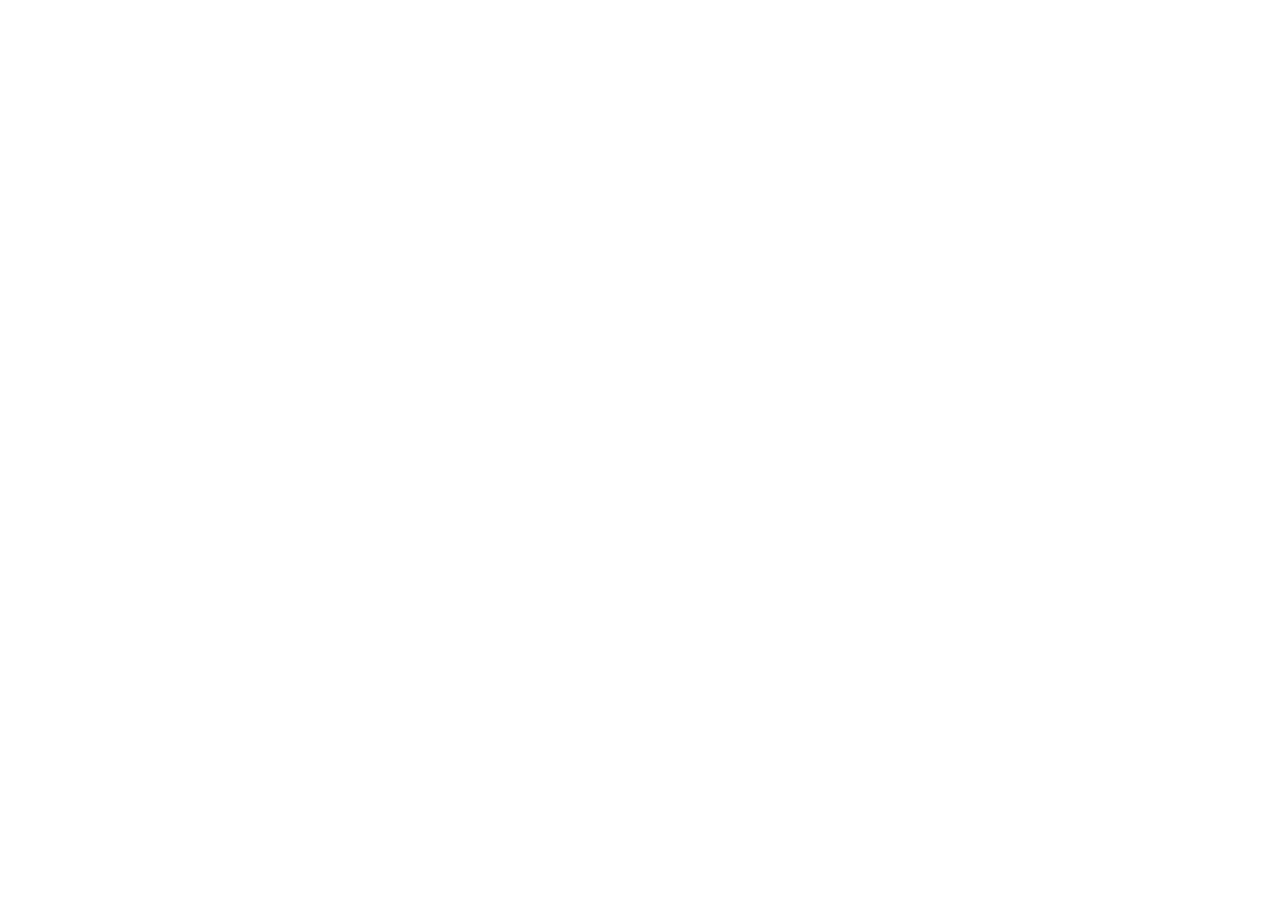
==== index.html @ b737aadc "Initial commit: base structure of the coffee blog" ====
<!DOCTYPE html>
<html lang="en">
<head>
    <meta charset="UTF-8">
    <meta name="viewport" content="width=device-width, initial-scale=1.0">
    <title>The Coffee Blog</title>
    <link rel="stylesheet" href="style/normalize.css">
    <link href="https://fonts.googleapis.com/css2?family=Lato:wght@400;700;900&family=Playfair+Display:wght@600;700;800&display=swap" rel="stylesheet">
    <link rel="stylesheet" href="style/styles.css">

</head>
<body>
    
</body>
</html>
---- style/styles.css ----
:root {
    --primario: #8B5E3C;
    --primario-oscuro: #4E342E;
    --secundario: #C8956C;
    --acento: #D6A756;

    --oscuro: #211A17;
    --blanco: #FFFFFF;
    --fondo: #F7F2EC;
    --fondo-secundario: #EDE2D5;

    --texto: #2F2926;
    --texto-secundario: #6F625B;

    --fuente-titulos: 'Playfair Display', serif;
    --fuente-texto: 'Lato', sans-serif;
}
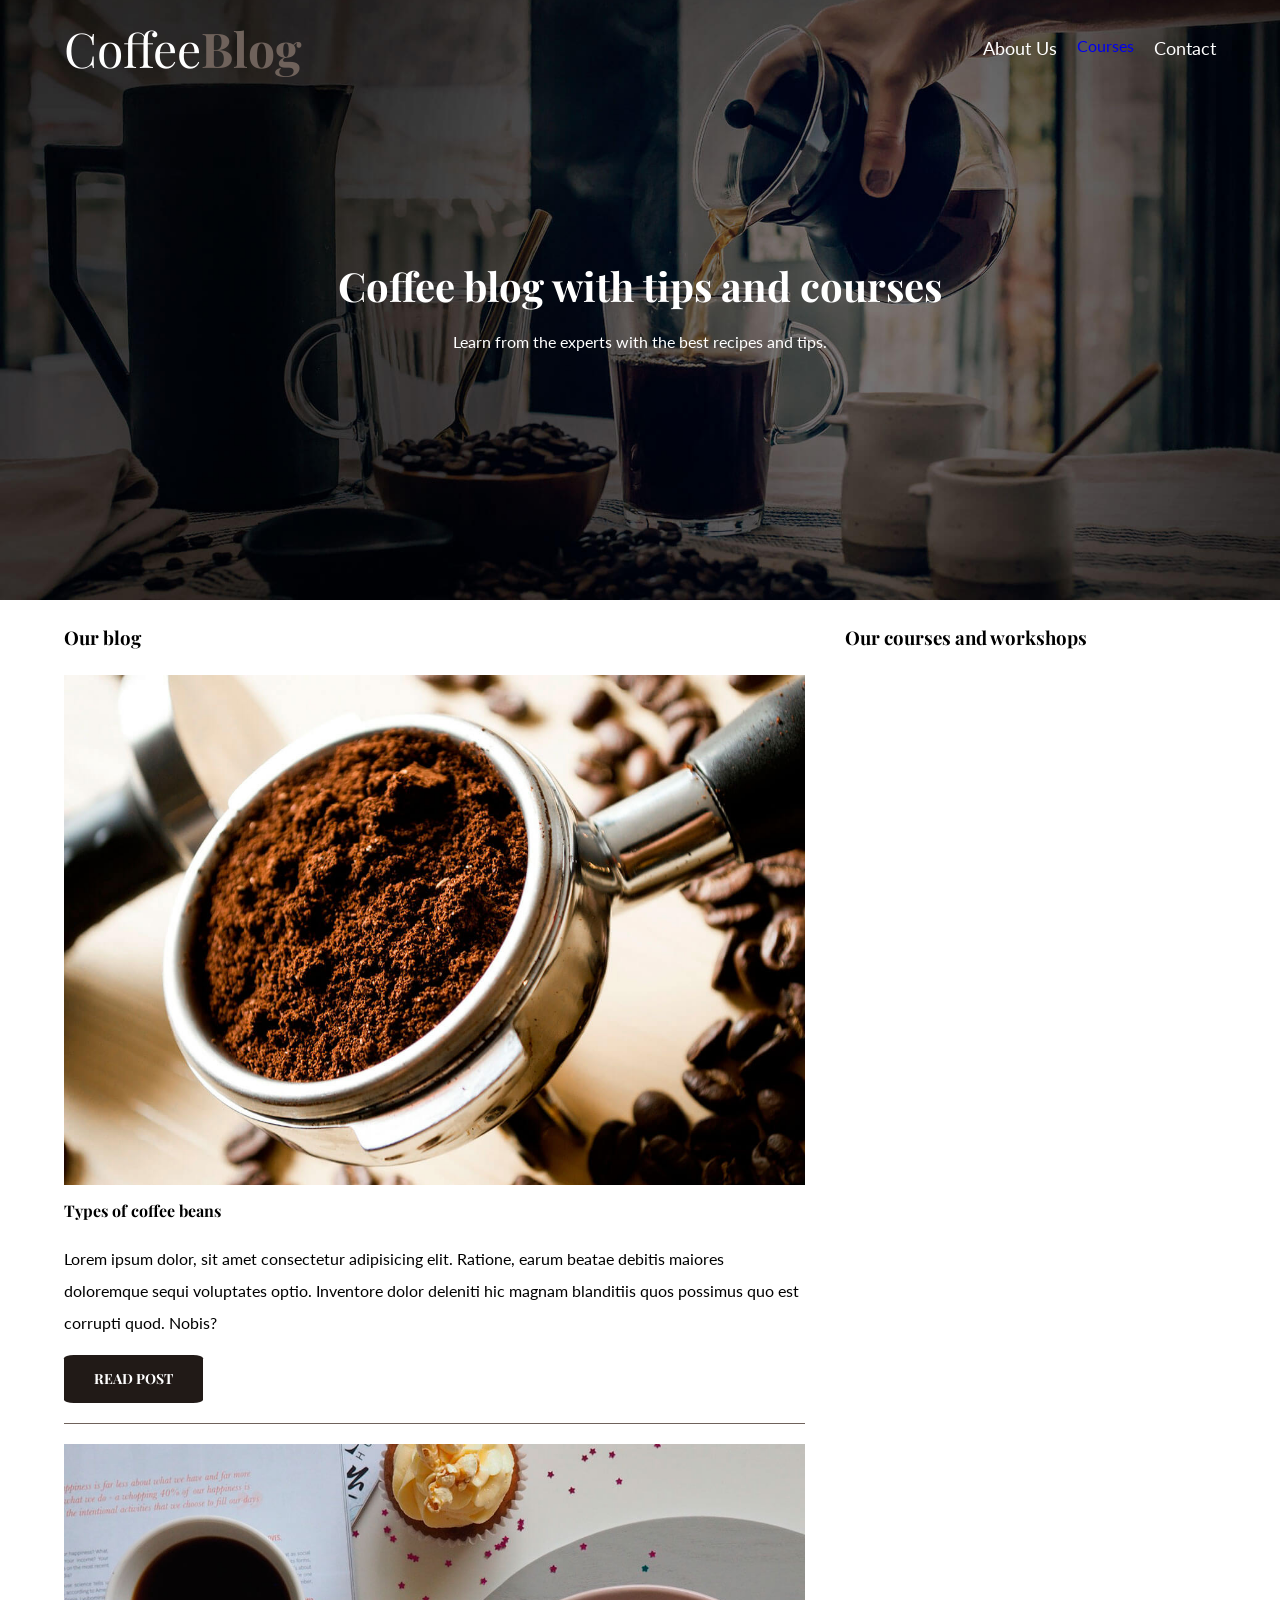
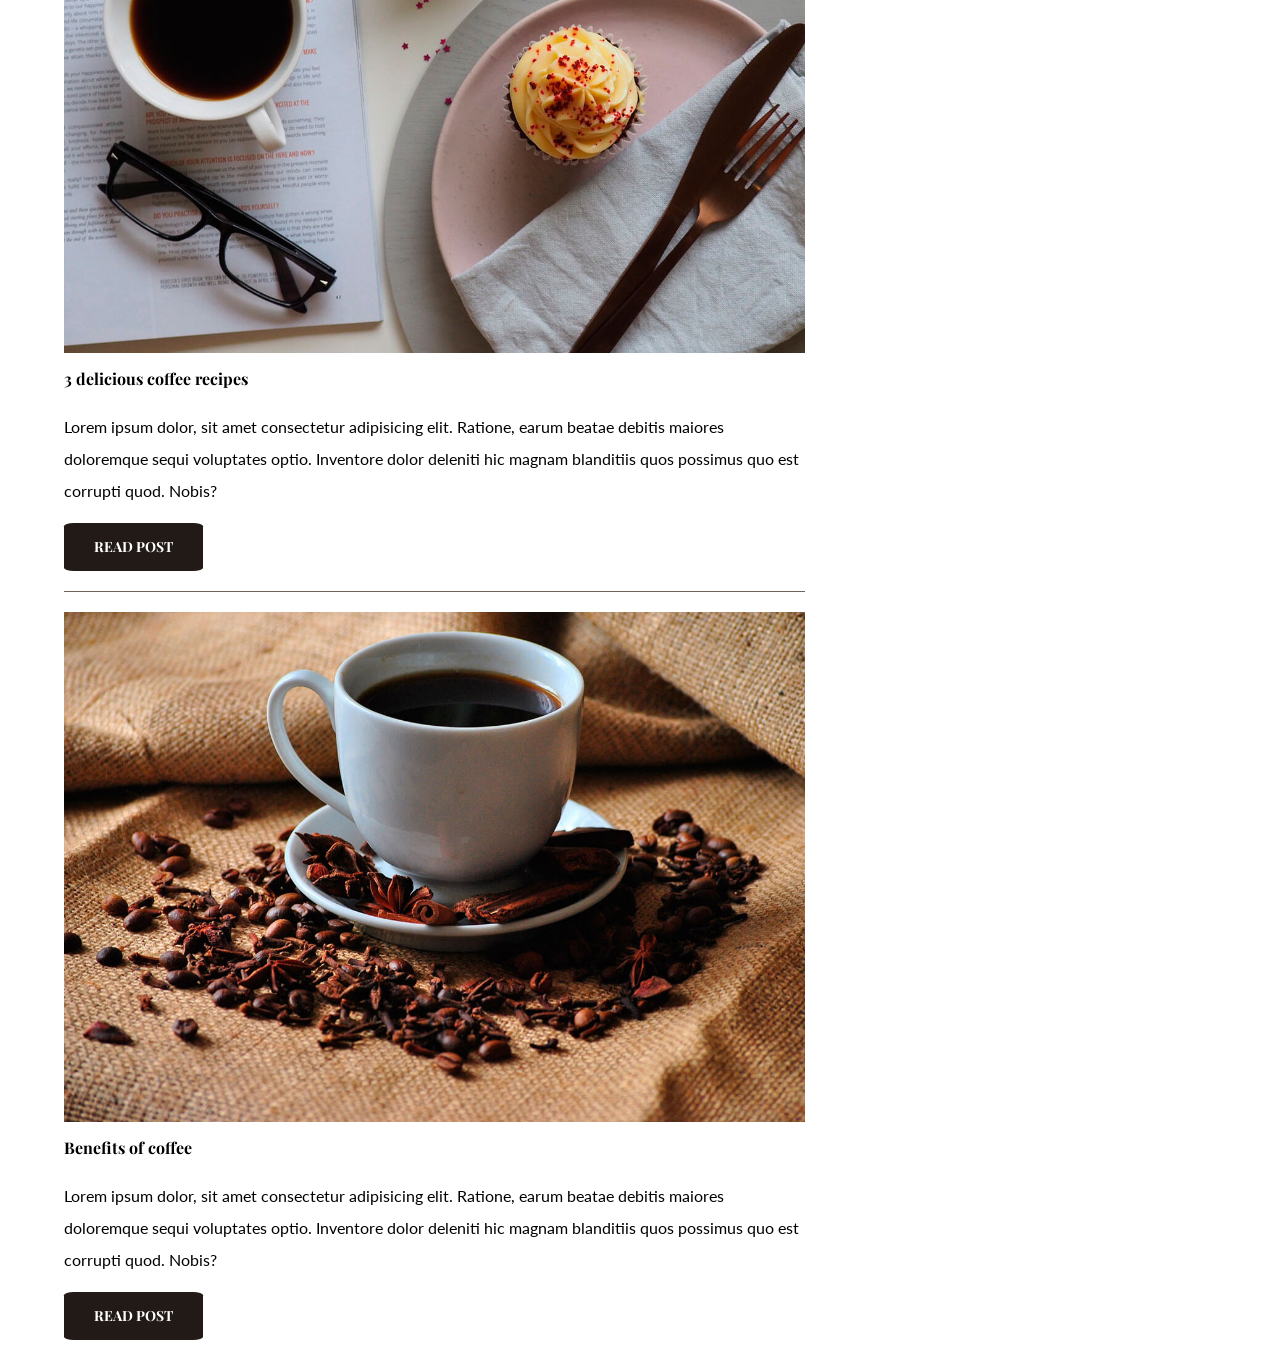
==== commit 36a791e1: "feat/Creation-of-header-and-CSS-styles" ====
--- a/index.html
+++ b/index.html
@@ -10,6 +10,71 @@
 
 </head>
 <body>
-    
+    <header class="header">
+            <div class="container">
+                <div class="bar">
+                    <a class="logo" href="index.html" >
+                        <h1 class="logo__name no-margin center-text">Coffee<span class="logo__bold">Blog</span></h1>
+                    </a>
+                    <nav class="navigation">
+                        <a href="about_us.html" class="navigation__link">About Us</a>
+                        <a href="courses.html" class="navegition__link">Courses</a>
+                        <a href="contact.html" class="navigation__link">Contact</a>
+                    </nav>
+                </div>
+            </div>
+
+        <div class="header__text">
+            <h2 class="no-margin">Coffee blog with tips and courses</h2>
+            <p class="no-margin">Learn from the experts with the best recipes and tips.</p>
+        </div>
+    </header>
+
+    <div class="container content-main">
+        <main class="blog">
+            <h3>Our blog</h3>
+
+            <article class="entry">
+                <div class="entry__image">
+                    <img src="img/blog1.jpg" alt="Image Blog">
+                </div>
+
+                <div class="entry__content">
+                    <h4 class="no-margin">Types of coffee beans</h4>
+                    <p>Lorem ipsum dolor, sit amet consectetur adipisicing elit. Ratione, earum beatae debitis maiores doloremque sequi voluptates optio. Inventore dolor deleniti hic magnam blanditiis quos possimus quo est corrupti quod. Nobis?</p>
+                    <a href="entry.html" class="button button--first">Read post</a>
+                </div>
+            </article>
+
+            <article class="entry">
+                <div class="entry__image">
+                    <img src="img/blog2.jpg" alt="Image Blog">
+                </div>
+
+                <div class="entry__content">
+                    <h4 class="no-margin">3 delicious coffee recipes</h4>
+                    <p>Lorem ipsum dolor, sit amet consectetur adipisicing elit. Ratione, earum beatae debitis maiores doloremque sequi voluptates optio. Inventore dolor deleniti hic magnam blanditiis quos possimus quo est corrupti quod. Nobis?</p>
+                    <a href="entry.html" class="button button--first">Read post</a>
+                </div>
+            </article>
+
+            <article class="entry">
+                <div class="entry__image">
+                    <img src="img/blog3.jpg" alt="Image Blog">
+                </div>
+
+                <div class="entry__content">
+                    <h4 class="no-margin">Benefits of coffee</h4>
+                    <p>Lorem ipsum dolor, sit amet consectetur adipisicing elit. Ratione, earum beatae debitis maiores doloremque sequi voluptates optio. Inventore dolor deleniti hic magnam blanditiis quos possimus quo est corrupti quod. Nobis?</p>
+                    <a href="entry.html" class="button button--first">Read post</a>
+                </div>
+            </article>
+
+        </main>
+        <aside class="sidebar">
+            <h3>Our courses and workshops</h3>
+        </aside>
+    </div>
+
 </body>
 </html>
--- a/style/styles.css
+++ b/style/styles.css
@@ -12,6 +12,136 @@
     --texto: #2F2926;
     --texto-secundario: #6F625B;
 
-    --fuente-titulos: 'Playfair Display', serif;
-    --fuente-texto: 'Lato', sans-serif;
-}+    --font-heading: 'Playfair Display', serif;
+    --font-text: 'Lato', sans-serif;
+}
+html{
+    box-sizing: border-box;
+    font-size: 62.5%;
+}
+*, *::before, *:after{
+    box-sizing: inherit;
+}
+body{
+    font-family: var(--font-text);
+    font-size: 1.6rem;
+    line-height: 2;
+}
+.container{
+    max-width: 120rem;
+    width: 90%;
+    margin: 0 auto;
+}
+a{
+    text-decoration: none;
+}
+h1,h2,h3,h4{
+    font-family: var(--font-heading);
+}
+h1{
+    font-size: 4.8rem;
+}
+h2{
+    font-size: 4rem;
+}
+h3{
+    font-size: 3.2;
+}
+h4{
+    font-size: 2.8;
+}
+img{
+    max-width: 100%;
+}
+.no-margin{
+    margin: 0;
+}
+.no-padding{
+    padding: 0;
+}
+.center-text{
+    text-align: center;
+}
+.header{
+    background-image: url(../img/banner.jpg);
+    height: 60rem;
+    background-size: cover;
+    background-repeat: no-repeat;
+    background-position: center center;
+}
+.header__text{
+    text-align: center;
+    color: var(--blanco);
+    margin-top: 5rem;
+}
+@media(min-width:768px){
+    .header__text{
+        margin-top: 15rem;
+    }
+}
+@media(min-width:768px){
+    .bar{
+        display: flex;
+        justify-content: space-between;
+        align-items: center;
+    }
+}
+.logo{
+    color: var(--blanco);
+}
+.logo__name{
+    font-weight: 400;
+}
+.logo__bold{
+    font-weight: 700;
+    color: var(--texto-secundario);
+}
+
+@media(min-width:768px){
+    .navigation{
+        display: flex;
+        gap: 2rem;
+    }
+}
+.navigation__link{
+    display: flex;
+    text-align: center;
+    font-size: 1.8rem;
+    color: var(--blanco);
+}
+@media(min-width:768px){
+    .content-main{
+        display: grid;
+        grid-template-columns: 2fr 1fr;
+        column-gap: 4rem;
+    }
+}
+.entry{
+    border-bottom: 1px solid var(--texto-secundario);
+    margin-bottom: 2rem;
+}
+.entry:last-of-type{
+    border: none;
+    margin-bottom: 0;
+}
+.button{
+    display: block;
+    font-family: var(--font-heading);
+    color: var(--blanco);
+    text-align: center;
+    padding: 1rem 3rem;
+    font-size: 1.4rem;
+    text-transform: uppercase;
+    font-weight: 700;
+    margin-bottom: 2rem;
+    border-radius: 7%;
+}
+@media(min-width:768px){
+    .button{
+        display: inline-block;
+        border-radius: 7%;
+    }
+}
+.button--first{
+    background-color: var(--oscuro);
+}
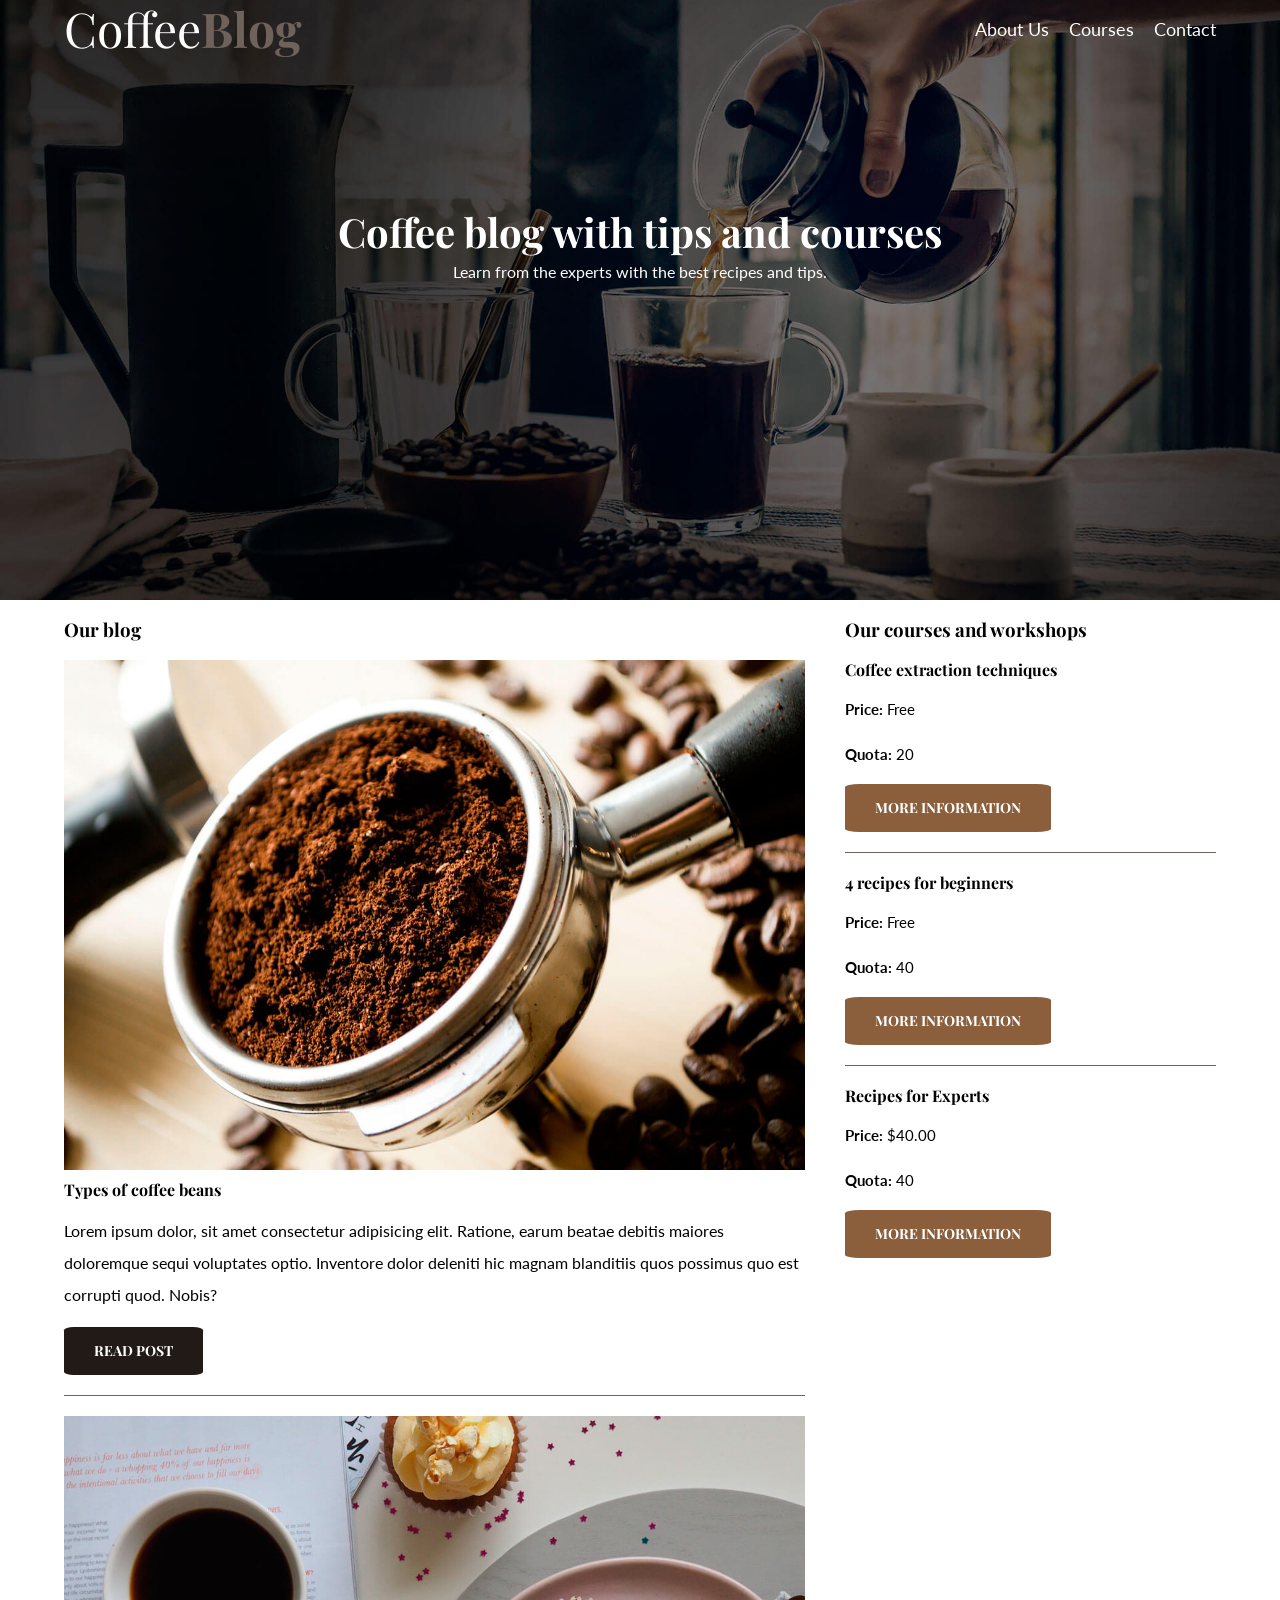
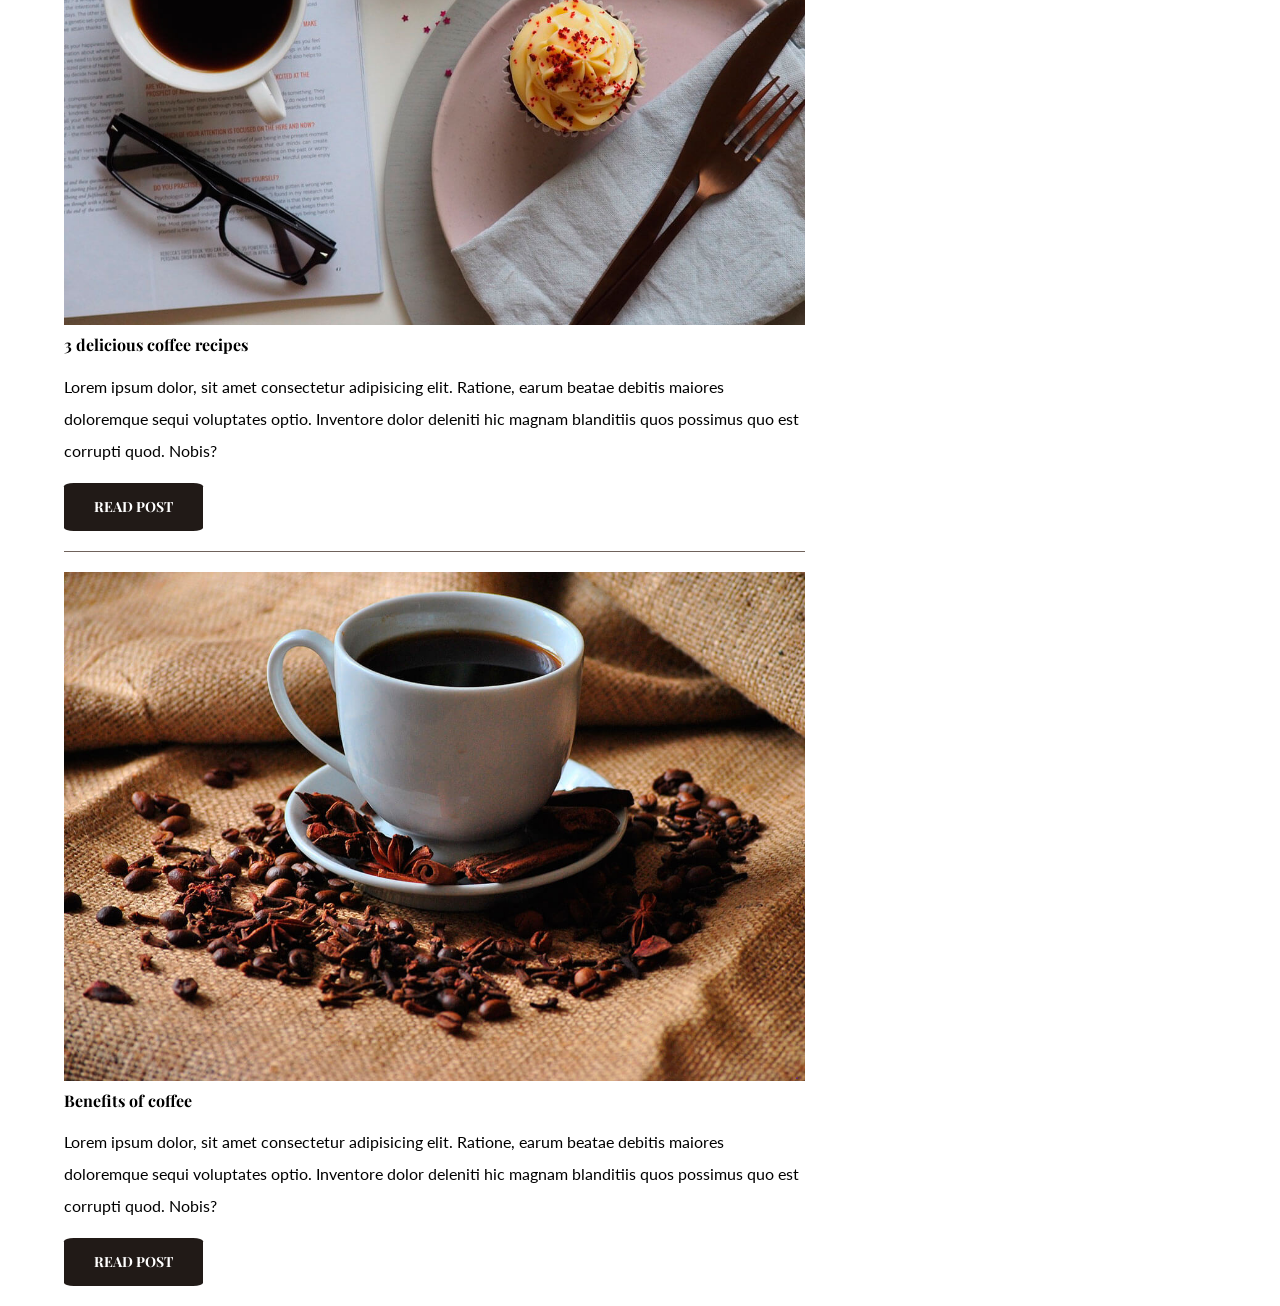
==== commit 0d2e0abd: "feat/create-blog-sidebar" ====
--- a/index.html
+++ b/index.html
@@ -18,7 +18,7 @@
                     </a>
                     <nav class="navigation">
                         <a href="about_us.html" class="navigation__link">About Us</a>
-                        <a href="courses.html" class="navegition__link">Courses</a>
+                        <a href="courses.html" class="navigation__link">Courses</a>
                         <a href="contact.html" class="navigation__link">Contact</a>
                     </nav>
                 </div>
@@ -73,8 +73,44 @@
         </main>
         <aside class="sidebar">
             <h3>Our courses and workshops</h3>
+            <ul class="courses no-padding">
+                <li class="widget-courses">
+                    <h4 class="no-margin">Coffee extraction techniques</h4>
+                    <p class="widget-courses__label">Price:
+                        <span class="widget-courses__info"> Free</span>
+                    </p>
+                    <p class="widget-courses__label">Quota:
+                        <span class="widget-courses__info"> 20</span>
+                    </p>
+                    <a href="entry.html" class="button button--secondary">More information</a>
+                </li>
+
+                <li class="widget-courses">
+                    <h4 class="no-margin">4 recipes for beginners</h4>
+                    <p class="widget-courses__label">Price:
+                        <span class="widget-courses__info"> Free</span>
+                    </p>
+                    <p class="widget-courses__label">Quota:
+                        <span class="widget-courses__info"> 40</span>
+                    </p>
+                    <a href="entry.html" class="button button--secondary">More information</a>
+                </li>
+
+                <li class="widget-courses">
+                    <h4 class="no-margin">Recipes for Experts</h4>
+                    <p class="widget-courses__label">Price:
+                        <span class="widget-courses__info"> $40.00</span>
+                    </p>
+                    <p class="widget-courses__label">Quota:
+                        <span class="widget-courses__info"> 40</span>
+                    </p>
+                    <a href="entry.html" class="button button--secondary">More information</a>
+                </li>
+
+            </ul>
         </aside>
     </div>
-
+    <footer>
+    </footer>
 </body>
 </html>
--- a/style/styles.css
+++ b/style/styles.css
@@ -37,6 +37,7 @@
 }
 h1,h2,h3,h4{
     font-family: var(--font-heading);
+    line-height: 1.2;
 }
 h1{
     font-size: 4.8rem;
@@ -134,7 +135,7 @@
     text-transform: uppercase;
     font-weight: 700;
     margin-bottom: 2rem;
-    border-radius: 7%;
+    border-radius: 1%;
 }
 @media(min-width:768px){
     .button{
@@ -145,3 +146,29 @@
 .button--first{
     background-color: var(--oscuro);
 }
+.button--secondary{
+    background-color: var(--primario);
+
+}
+.courses{
+    list-style: none;
+}
+.widget-courses{
+    border-bottom: 1px solid var(--texto-secundario);
+    margin-bottom: 2rem;
+}
+.widget-courses:last-of-type{
+    border: none;
+    margin-bottom: 0;
+}
+.widget-courses__label{
+    font-family: var(--font-text);
+    font-weight: bold;
+}
+.widget-courses__info{
+    font-weight: normal;
+}
+.widget-courses__label,
+.widget-courses__info{
+    font-size: 1.5rem;
+}
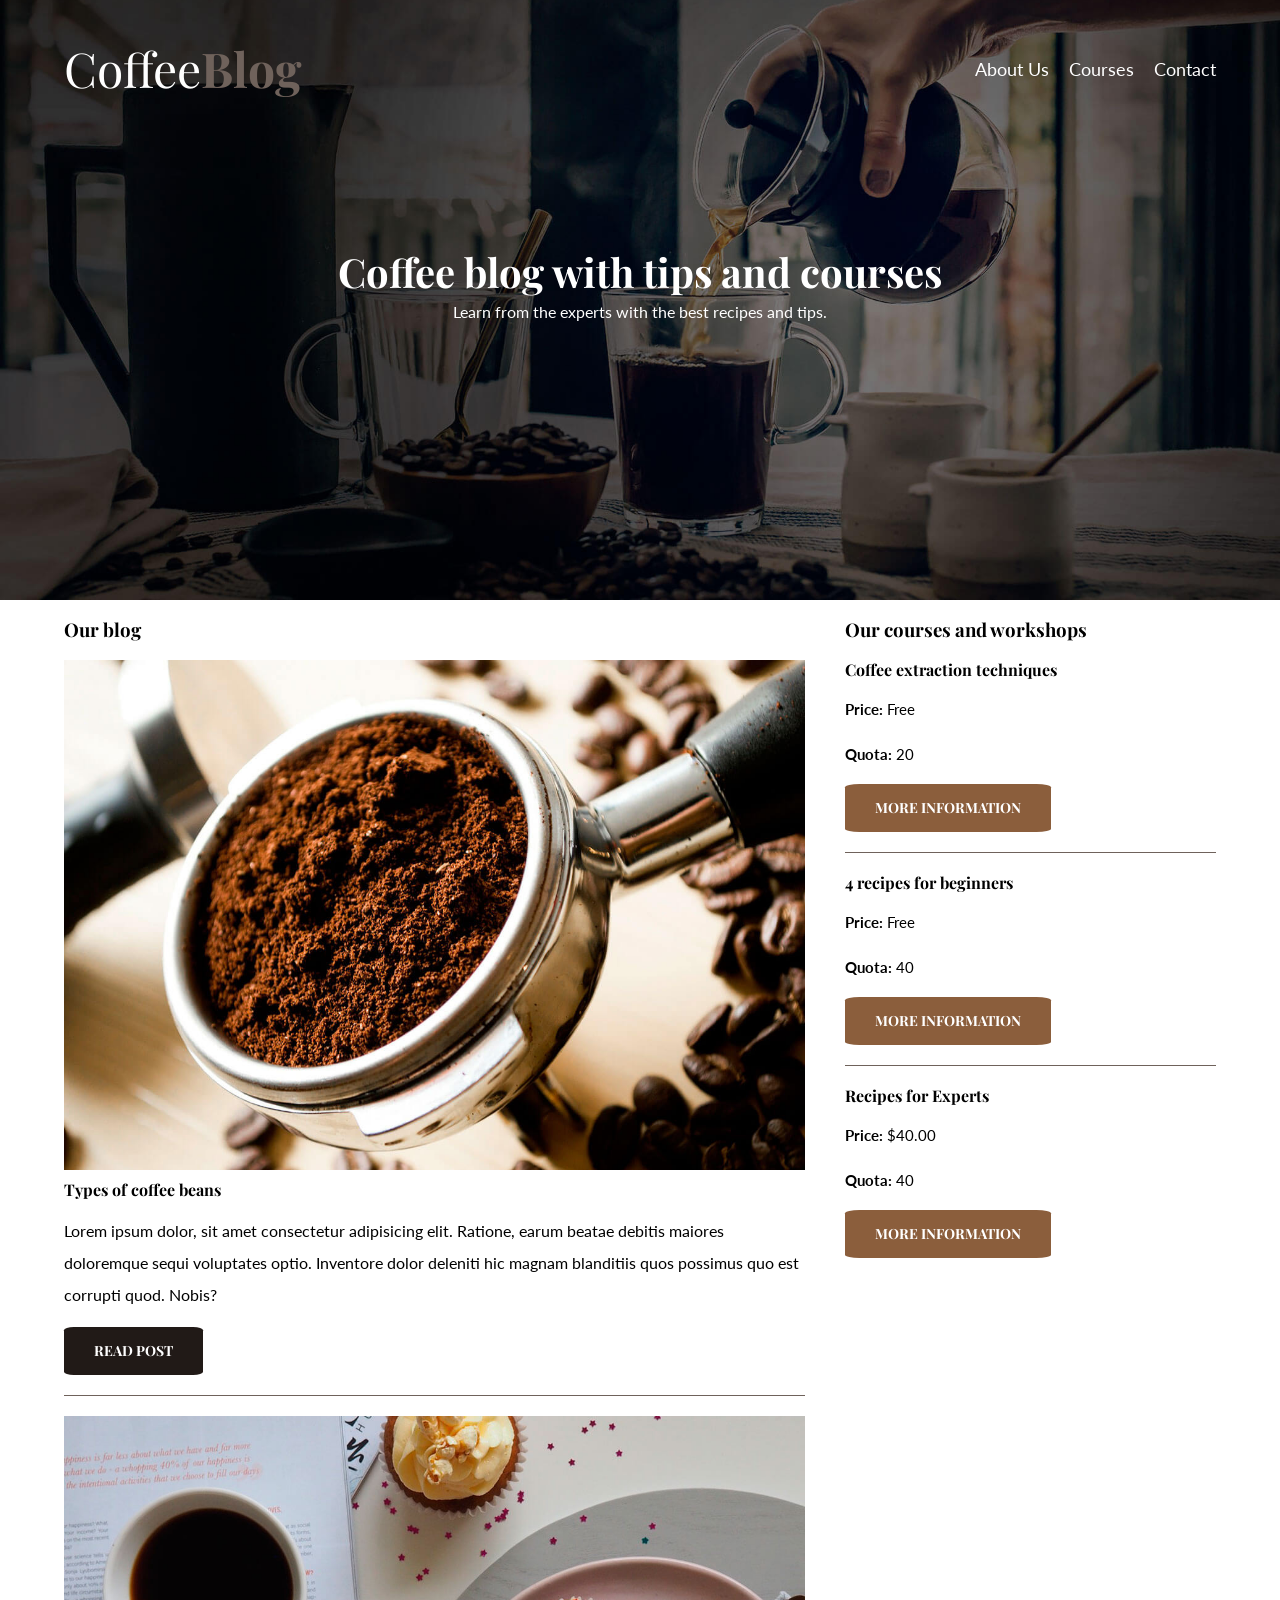
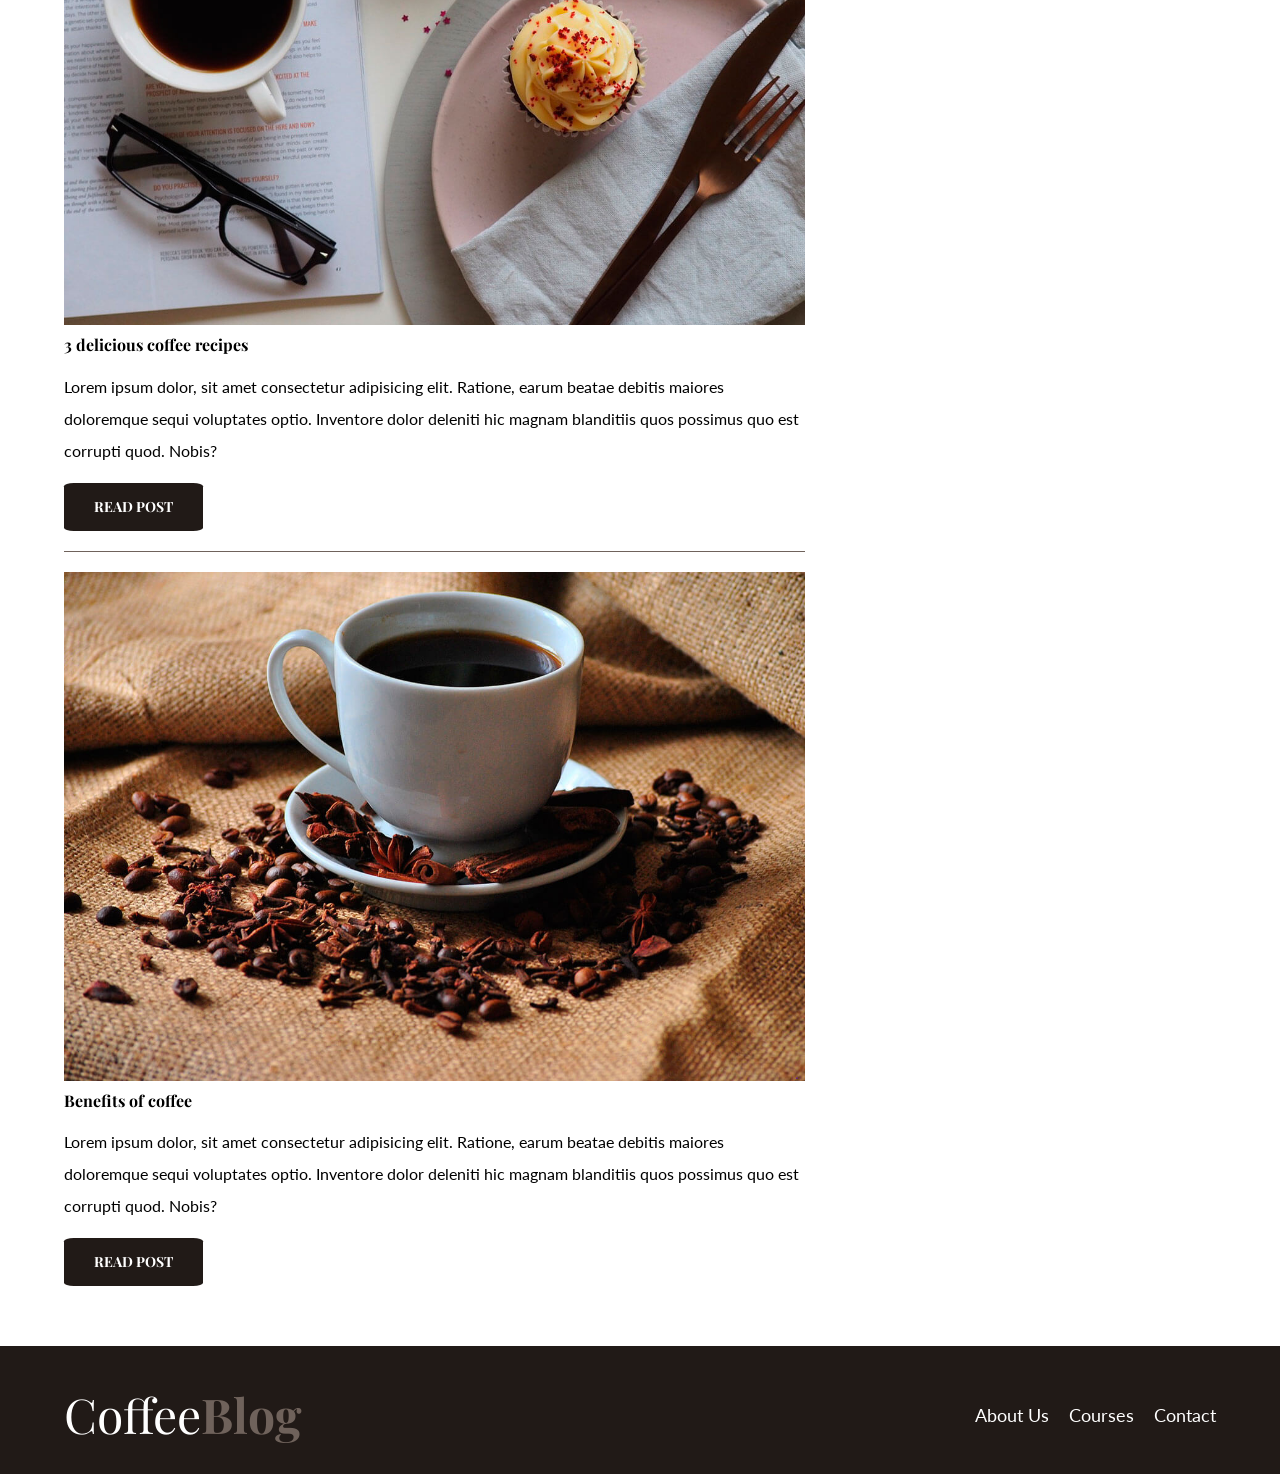
==== commit 3b8b77cc: "feat/footer-creation" ====
--- a/index.html
+++ b/index.html
@@ -110,7 +110,19 @@
             </ul>
         </aside>
     </div>
-    <footer>
+    <footer class="footer">
+        <div class="container">
+            <div class="bar">
+                    <a class="logo" href="index.html" >
+                        <h1 class="logo__name no-margin center-text">Coffee<span class="logo__bold">Blog</span></h1>
+                    </a>
+                    <nav class="navigation">
+                        <a href="about_us.html" class="navigation__link">About Us</a>
+                        <a href="courses.html" class="navigation__link">Courses</a>
+                        <a href="contact.html" class="navigation__link">Contact</a>
+                    </nav>
+                </div>
+        </div>
     </footer>
 </body>
 </html>
--- a/style/styles.css
+++ b/style/styles.css
@@ -28,8 +28,7 @@
     line-height: 2;
 }
 .container{
-    max-width: 120rem;
-    width: 90%;
+    width: min(90%, 120rem);
     margin: 0 auto;
 }
 a{
@@ -79,6 +78,9 @@
     .header__text{
         margin-top: 15rem;
     }
+}
+.bar{
+    padding-top: 4rem;
 }
 @media(min-width:768px){
     .bar{
@@ -172,3 +174,8 @@
 .widget-courses__info{
     font-size: 1.5rem;
 }
+.footer{
+    background-color: var(--oscuro);
+    padding-bottom: 3rem;
+    margin-top: 4rem;
+}
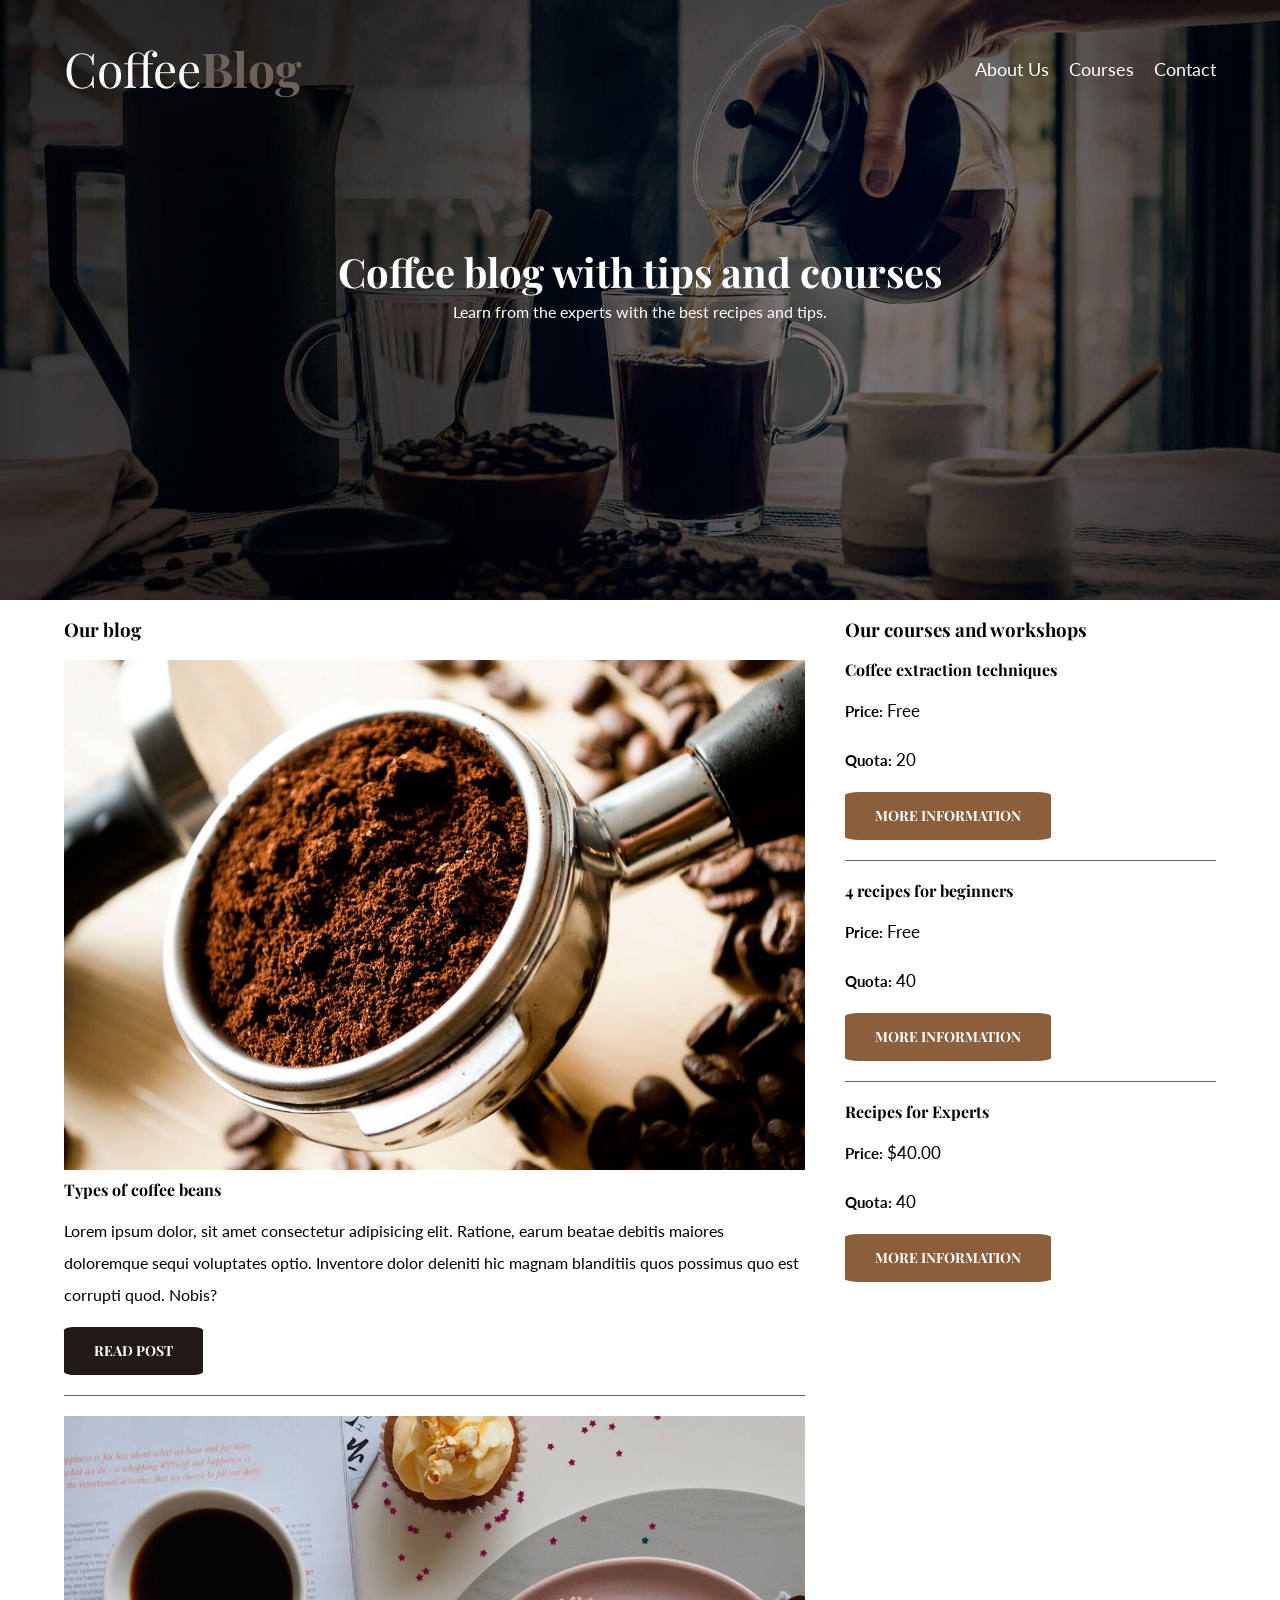
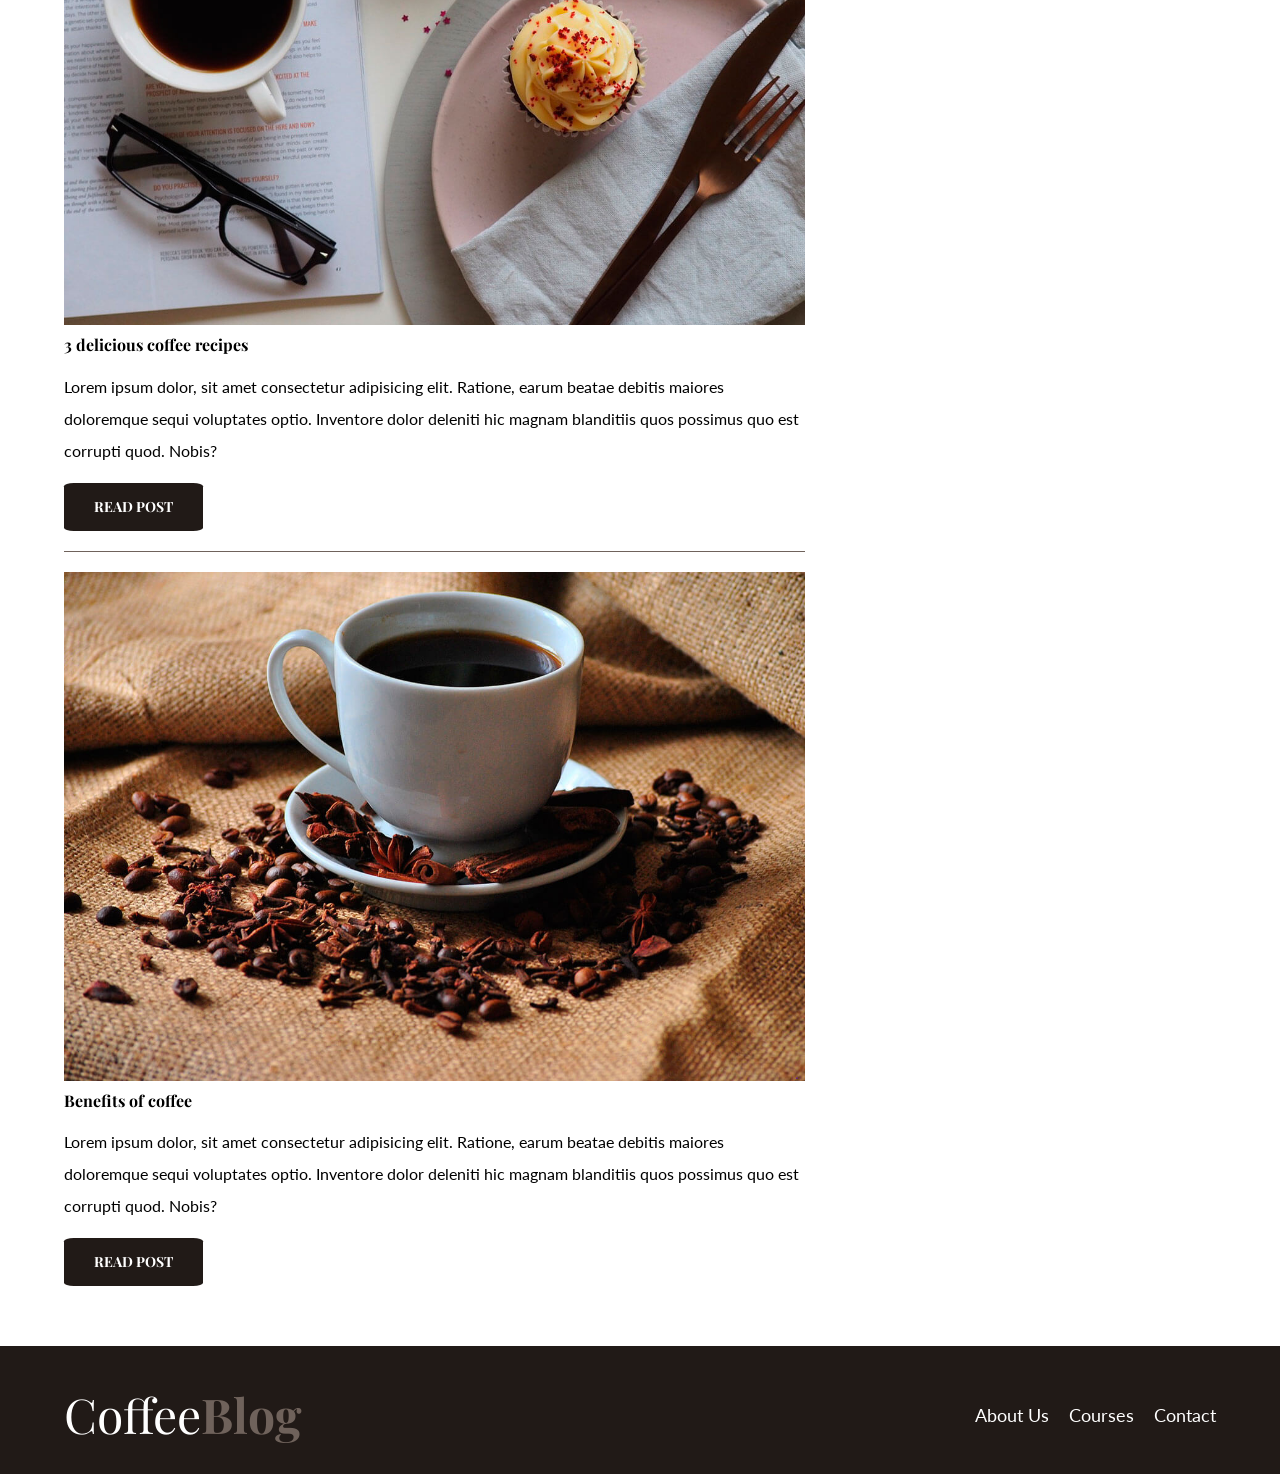
==== commit 8809c82e: "feat/performance-page" ====
--- a/index.html
+++ b/index.html
@@ -4,9 +4,19 @@
     <meta charset="UTF-8">
     <meta name="viewport" content="width=device-width, initial-scale=1.0">
     <title>The Coffee Blog</title>
+    <link rel="prefetch" href="about_us.html" as="document">
+
+
+    <link rel="preload" href="style/normalize.css" as="style">
     <link rel="stylesheet" href="style/normalize.css">
+
+    <link rel="preload" href="https://fonts.googleapis.com/css2?family=Lato:wght@400;700;900&family=Playfair+Display:wght@600;700;800&display=swap" crossorigin="crossorigin" as="font">
     <link href="https://fonts.googleapis.com/css2?family=Lato:wght@400;700;900&family=Playfair+Display:wght@600;700;800&display=swap" rel="stylesheet">
+
+    <link rel="preload" href="style/styles.css" as="style">
     <link rel="stylesheet" href="style/styles.css">
+
+    <link rel="preload" href="img/blog1.jpg" as="image">
 
 </head>
 <body>
--- a/style/styles.css
+++ b/style/styles.css
@@ -138,6 +138,10 @@
     font-weight: 700;
     margin-bottom: 2rem;
     border-radius: 1%;
+    border: none;
+}
+.button{
+    cursor: pointer;
 }
 @media(min-width:768px){
     .button{
@@ -178,4 +182,66 @@
     background-color: var(--oscuro);
     padding-bottom: 3rem;
     margin-top: 4rem;
+}
+@media(min-width:768px){
+    .about-us{
+        display: grid;
+        grid-template-columns: repeat(2, 1fr);
+        column-gap: 2rem;
+    }
+}
+.course{
+    padding: 3rem 0;
+    border-bottom: 1px solid var(--oscuro);
+
+}
+@media(min-width:768px){
+    .course{
+        display: grid;
+        grid-template-columns: 1fr 2fr;
+        column-gap: 2rem;
+    }
+}
+.course:last-of-type{
+    border: none;
+}
+
+.course__label{
+    font-family: var(--font-text);
+    font-weight: bold;
+}
+.course__info{
+    font-weight: normal;
+}
+.course__label,
+.widget-courses__info{
+    font-size: 1.7rem;
+}
+.contact-bg{
+    background-image: url(../img/contacto.jpg);
+    height: 40rem;
+    background-size: cover;
+    background-repeat: no-repeat;
+}
+.form{
+    background-color: var(--blanco);
+    margin: -5rem auto 0 auto;
+    width: 95%;
+    padding: 5rem;
+}
+.field{
+    display: flex;
+    margin-bottom: 2rem;
+}
+.field__label{
+    flex: 0 0 9rem;
+    text-align: right;
+    padding-right: 2rem;
+}
+.field__field{
+    flex: 1;
+    border: 1px solid var(--texto-secundario);
+}
+.field__field--textarea {
+    height: 20rem;
 }
--- a/style/styles.css
+++ b/style/styles.css
@@ -138,6 +138,10 @@
     font-weight: 700;
     margin-bottom: 2rem;
     border-radius: 1%;
+    border: none;
+}
+.button{
+    cursor: pointer;
 }
 @media(min-width:768px){
     .button{
@@ -178,4 +182,66 @@
     background-color: var(--oscuro);
     padding-bottom: 3rem;
     margin-top: 4rem;
+}
+@media(min-width:768px){
+    .about-us{
+        display: grid;
+        grid-template-columns: repeat(2, 1fr);
+        column-gap: 2rem;
+    }
+}
+.course{
+    padding: 3rem 0;
+    border-bottom: 1px solid var(--oscuro);
+
+}
+@media(min-width:768px){
+    .course{
+        display: grid;
+        grid-template-columns: 1fr 2fr;
+        column-gap: 2rem;
+    }
+}
+.course:last-of-type{
+    border: none;
+}
+
+.course__label{
+    font-family: var(--font-text);
+    font-weight: bold;
+}
+.course__info{
+    font-weight: normal;
+}
+.course__label,
+.widget-courses__info{
+    font-size: 1.7rem;
+}
+.contact-bg{
+    background-image: url(../img/contacto.jpg);
+    height: 40rem;
+    background-size: cover;
+    background-repeat: no-repeat;
+}
+.form{
+    background-color: var(--blanco);
+    margin: -5rem auto 0 auto;
+    width: 95%;
+    padding: 5rem;
+}
+.field{
+    display: flex;
+    margin-bottom: 2rem;
+}
+.field__label{
+    flex: 0 0 9rem;
+    text-align: right;
+    padding-right: 2rem;
+}
+.field__field{
+    flex: 1;
+    border: 1px solid var(--texto-secundario);
+}
+.field__field--textarea {
+    height: 20rem;
 }
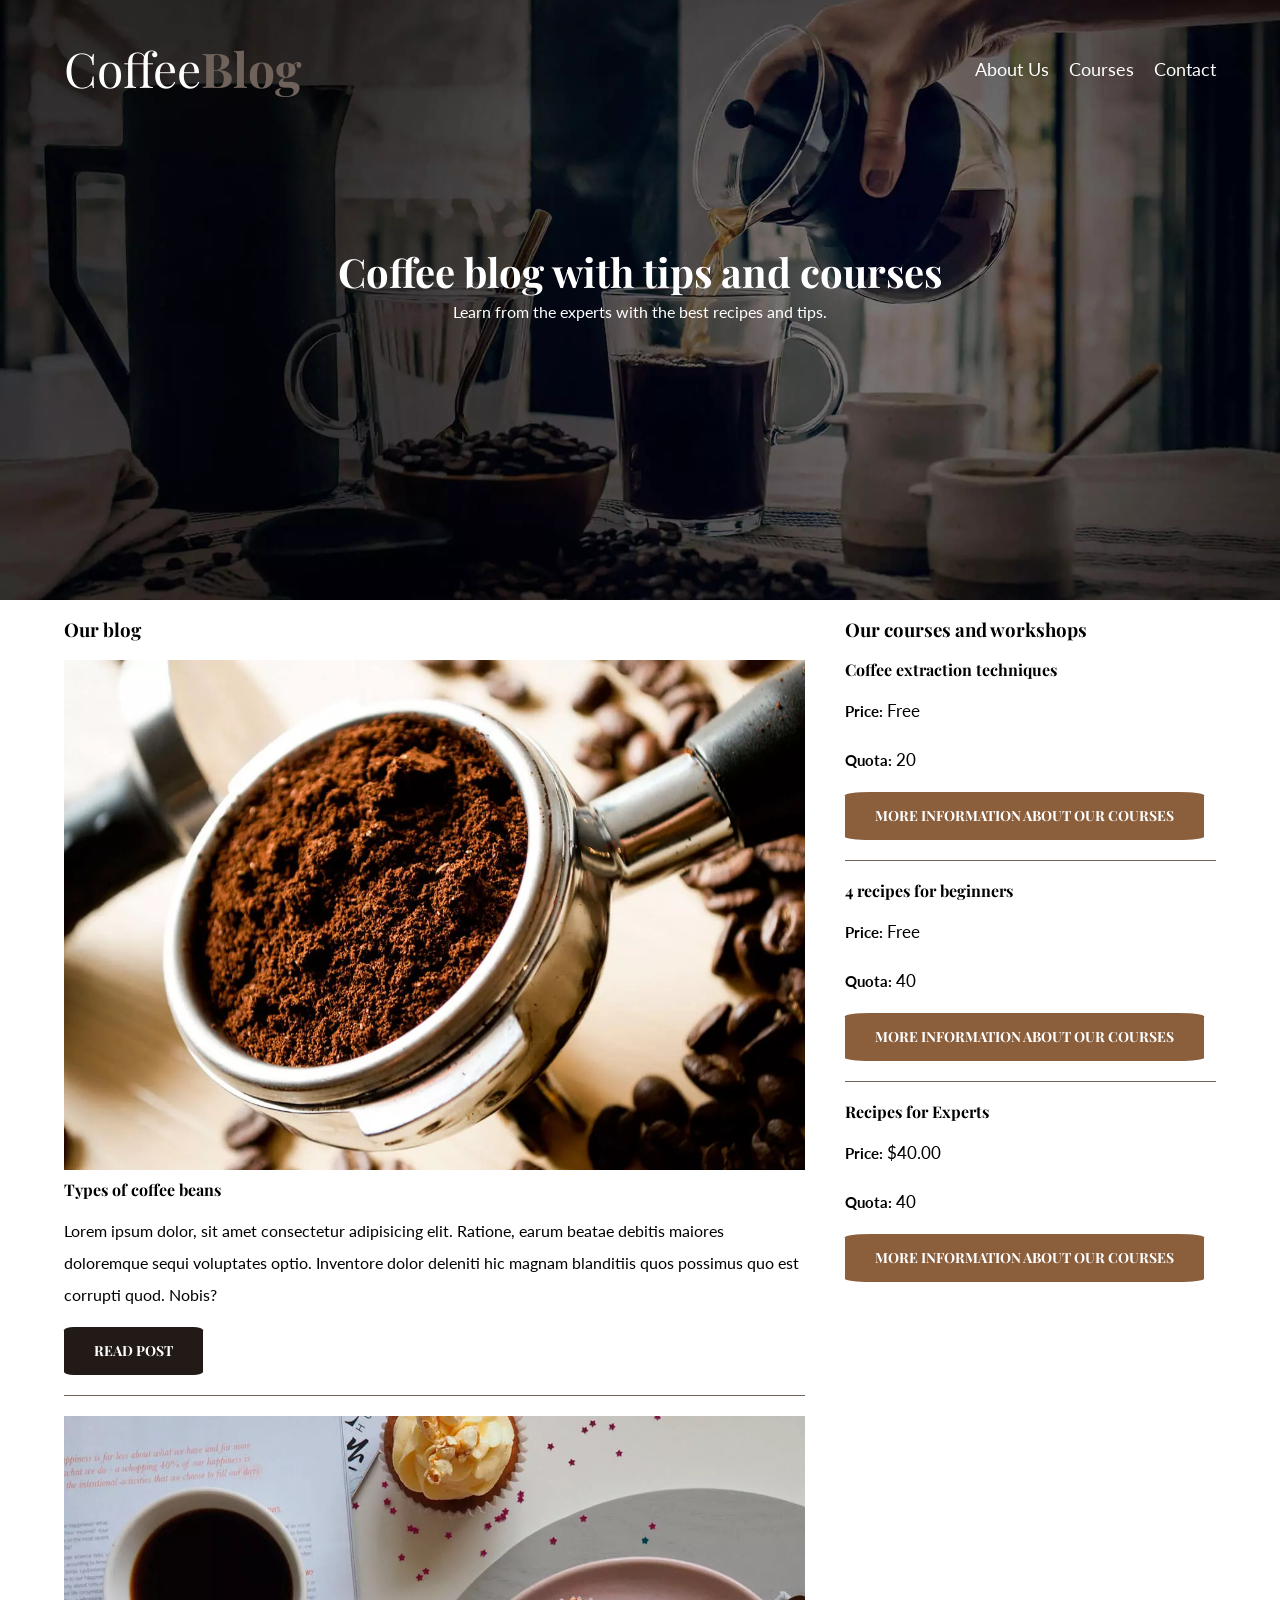
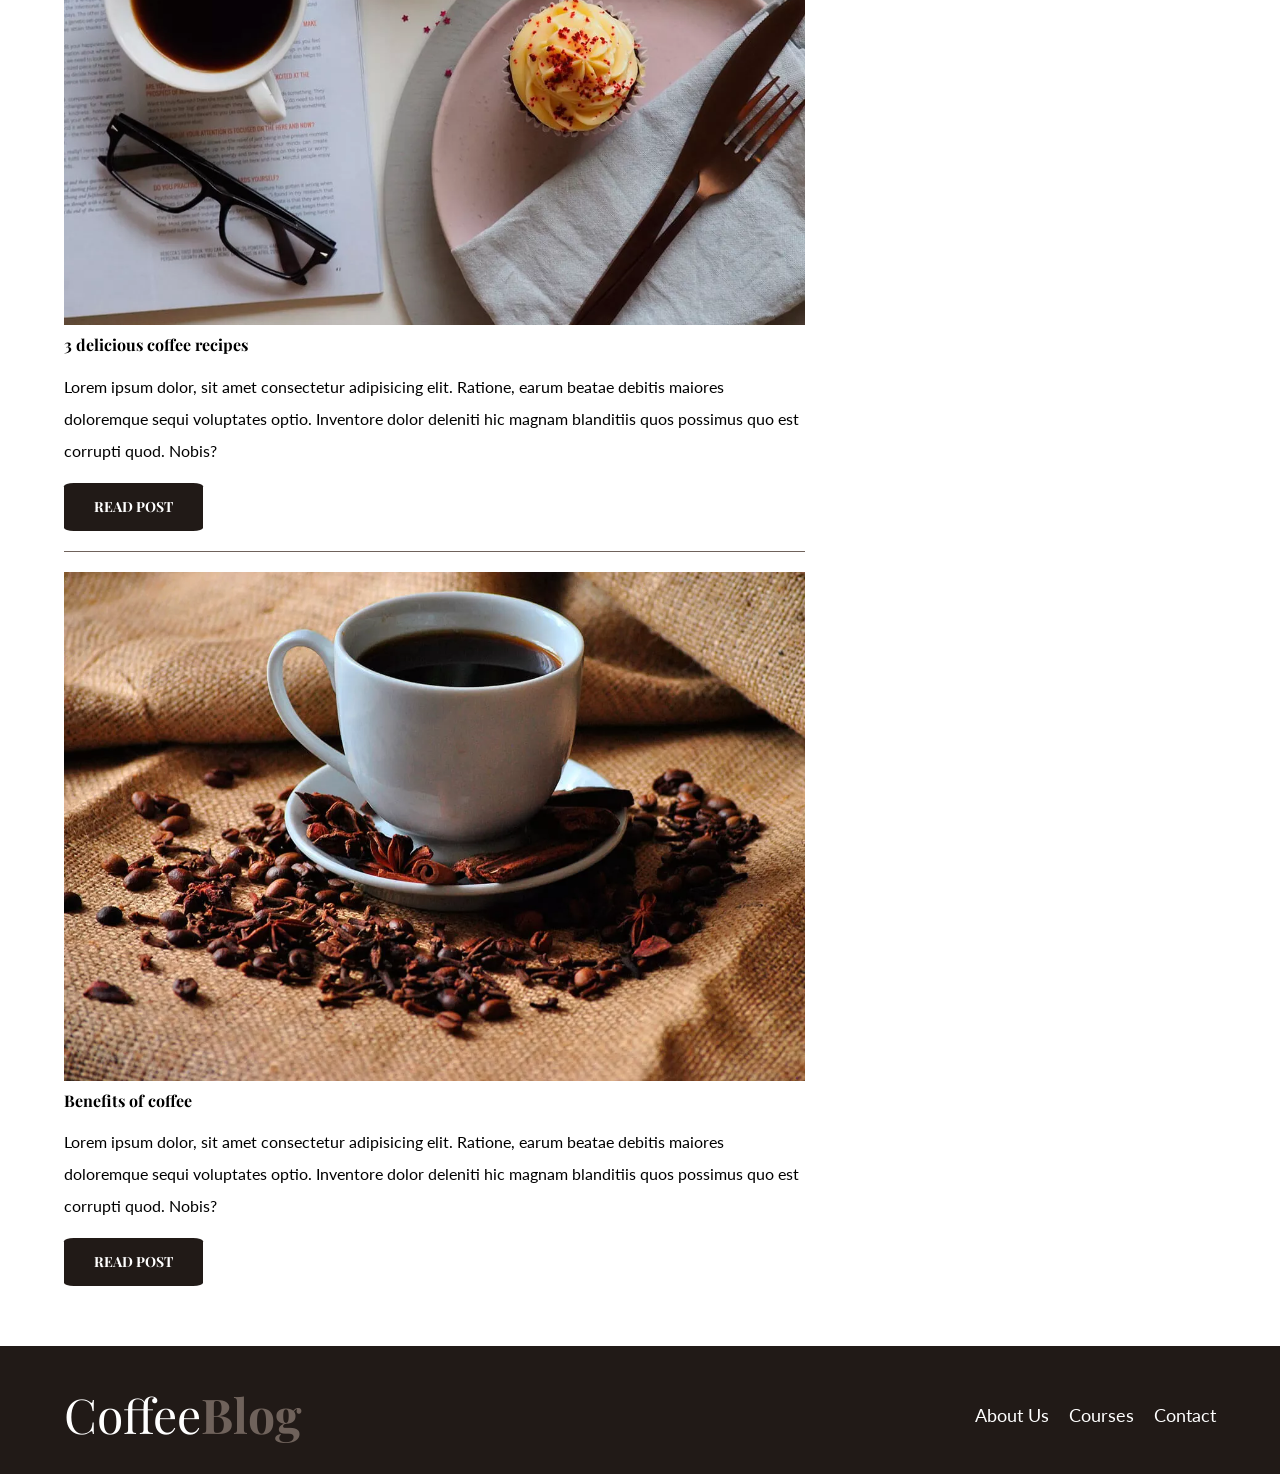
==== commit 2a10783f: "feat/performance-image-webp" ====
--- a/index.html
+++ b/index.html
@@ -4,8 +4,10 @@
     <meta charset="UTF-8">
     <meta name="viewport" content="width=device-width, initial-scale=1.0">
     <title>The Coffee Blog</title>
+    <meta name="description" content="Coffee blog website">
+
+
     <link rel="prefetch" href="about_us.html" as="document">
-
 
     <link rel="preload" href="style/normalize.css" as="style">
     <link rel="stylesheet" href="style/normalize.css">
@@ -16,7 +18,6 @@
     <link rel="preload" href="style/styles.css" as="style">
     <link rel="stylesheet" href="style/styles.css">
 
-    <link rel="preload" href="img/blog1.jpg" as="image">
 
 </head>
 <body>
@@ -46,7 +47,11 @@
 
             <article class="entry">
                 <div class="entry__image">
-                    <img src="img/blog1.jpg" alt="Image Blog">
+                    <picture>
+                        <source loading="lazy" srcset="img/blog1.webp" type="image/webp">
+                        <img loading="lazy" src="img/blog1.jpg" alt="Image Blog">
+                    </picture>
+                    
                 </div>
 
                 <div class="entry__content">
@@ -58,7 +63,10 @@
 
             <article class="entry">
                 <div class="entry__image">
-                    <img src="img/blog2.jpg" alt="Image Blog">
+                    <picture>
+                        <source loading="lazy" srcset="img/blog2.webp" type="image/webp">
+                        <img loading="lazy" src="img/blog2.jpg" alt="Image Blog">
+                    </picture>
                 </div>
 
                 <div class="entry__content">
@@ -70,7 +78,10 @@
 
             <article class="entry">
                 <div class="entry__image">
-                    <img src="img/blog3.jpg" alt="Image Blog">
+                    <picture>
+                        <source loading="lazy" srcset="img/blog3.webp" type="image/webp">
+                        <img loading="lazy" src="img/blog3.jpg" alt="Image Blog">
+                    </picture>
                 </div>
 
                 <div class="entry__content">
@@ -92,7 +103,7 @@
                     <p class="widget-courses__label">Quota:
                         <span class="widget-courses__info"> 20</span>
                     </p>
-                    <a href="entry.html" class="button button--secondary">More information</a>
+                    <a href="entry.html" class="button button--secondary">More information about our courses</a>
                 </li>
 
                 <li class="widget-courses">
@@ -103,7 +114,7 @@
                     <p class="widget-courses__label">Quota:
                         <span class="widget-courses__info"> 40</span>
                     </p>
-                    <a href="entry.html" class="button button--secondary">More information</a>
+                    <a href="entry.html" class="button button--secondary">More information about our courses</a>
                 </li>
 
                 <li class="widget-courses">
@@ -114,7 +125,7 @@
                     <p class="widget-courses__label">Quota:
                         <span class="widget-courses__info"> 40</span>
                     </p>
-                    <a href="entry.html" class="button button--secondary">More information</a>
+                    <a href="entry.html" class="button button--secondary">More information about our courses</a>
                 </li>
 
             </ul>
@@ -134,5 +145,6 @@
                 </div>
         </div>
     </footer>
+    <script src="js/modernizr.js"></script>
 </body>
 </html>
--- a/style/styles.css
+++ b/style/styles.css
@@ -62,8 +62,13 @@
 .center-text{
     text-align: center;
 }
+.webp .header{
+    background-image: url(../img/banner.webp);
+}
+.no-webp .header{
+    background-image: url(../img/banner.jpg);
+}
 .header{
-    background-image: url(../img/banner.jpg);
     height: 60rem;
     background-size: cover;
     background-repeat: no-repeat;
--- a/style/styles.css
+++ b/style/styles.css
@@ -62,8 +62,13 @@
 .center-text{
     text-align: center;
 }
+.webp .header{
+    background-image: url(../img/banner.webp);
+}
+.no-webp .header{
+    background-image: url(../img/banner.jpg);
+}
 .header{
-    background-image: url(../img/banner.jpg);
     height: 60rem;
     background-size: cover;
     background-repeat: no-repeat;
